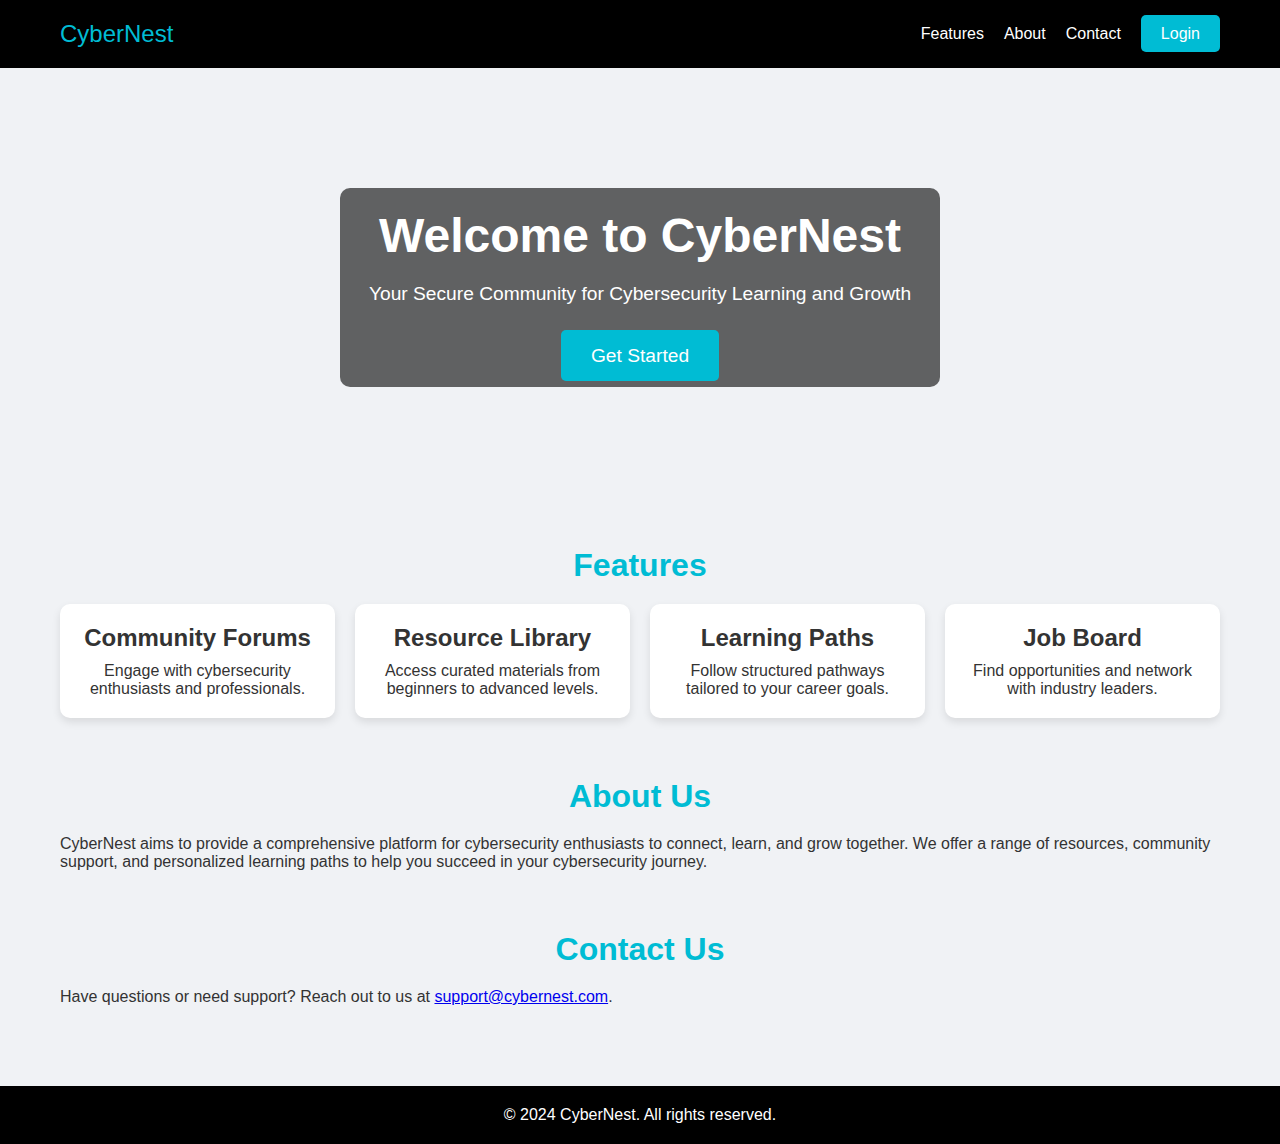
==== landing.html @ 1b8f0452 "Add files via upload" ====
<!DOCTYPE html>
<html lang="en">
<head>
    <meta charset="UTF-8">
    <meta name="viewport" content="width=device-width, initial-scale=1.0">
    <title>CyberNest - Home</title>
    <link rel="stylesheet" href="landingstyles.css">
</head>
<body>
    <header>
        <nav>
            <div class="logo">CyberNest</div>
            <ul>
                <li><a href="#features">Features</a></li>
                <li><a href="#about">About</a></li>
                <li><a href="#contact">Contact</a></li>
                <li><a href="/login" class="login-button">Login</a></li>
            </ul>
        </nav>
    </header>
    <main>
        <section class="hero">
            <div class="hero-content">
                <h1>Welcome to CyberNest</h1>
                <p>Your Secure Community for Cybersecurity Learning and Growth</p>
                <a href="/register" class="cta-button">Get Started</a>
            </div>
        </section>
        <section id="features">
            <h2>Features</h2>
            <div class="features-grid">
                <div class="feature">
                    <h3>Community Forums</h3>
                    <p>Engage with cybersecurity enthusiasts and professionals.</p>
                </div>
                <div class="feature">
                    <h3>Resource Library</h3>
                    <p>Access curated materials from beginners to advanced levels.</p>
                </div>
                <div class="feature">
                    <h3>Learning Paths</h3>
                    <p>Follow structured pathways tailored to your career goals.</p>
                </div>
                <div class="feature">
                    <h3>Job Board</h3>
                    <p>Find opportunities and network with industry leaders.</p>
                </div>
            </div>
        </section>
        <section id="about">
            <h2>About Us</h2>
            <p>CyberNest aims to provide a comprehensive platform for cybersecurity enthusiasts to connect, learn, and grow together. We offer a range of resources, community support, and personalized learning paths to help you succeed in your cybersecurity journey.</p>
        </section>
        <section id="contact">
            <h2>Contact Us</h2>
            <p>Have questions or need support? Reach out to us at <a href="mailto:support@cybernest.com">support@cybernest.com</a>.</p>
        </section>
    </main>
    <footer>
        <p>&copy; 2024 CyberNest. All rights reserved.</p>
    </footer>
</body>
</html>
---- landingstyles.css ----
* {
    box-sizing: border-box;
    margin: 0;
    padding: 0;
    font-family: 'Arial', sans-serif;
}

body {
    background-color: #f0f2f5;
    color: #333333;
}

header {
    background-color: #000000;
    padding: 20px 0;
}

nav {
    display: flex;
    justify-content: space-between;
    align-items: center;
    max-width: 1200px;
    margin: 0 auto;
    padding: 0 20px;
}

.logo {
    font-size: 1.5em;
    color: #00bcd4;
}

nav ul {
    list-style: none;
    display: flex;
    gap: 20px;
}

nav ul li {
    display: inline;
}

nav ul li a {
    color: #ffffff;
    text-decoration: none;
    font-size: 1em;
}

.login-button {
    background-color: #00bcd4;
    padding: 10px 20px;
    border-radius: 5px;
}

.login-button:hover {
    background-color: #0097a7;
}

main {
    max-width: 1200px;
    margin: 0 auto;
    padding: 20px;
}

.hero {
    background: url('lan.jpg') no-repeat center center/cover;
    color: #ffffff;
    text-align: center;
    padding: 100px 20px;
}

.hero-content {
    max-width: 600px;
    margin: 0 auto;
    background: rgba(0, 0, 0, 0.6); /* Dark background for readability */
    padding: 20px;
    border-radius: 10px;
}

.hero h1 {
    font-size: 3em;
    margin-bottom: 20px;
}

.hero p {
    font-size: 1.2em;
    margin-bottom: 40px;
}

.cta-button {
    background-color: #00bcd4;
    color: #ffffff;
    padding: 15px 30px;
    text-decoration: none;
    border-radius: 5px;
    font-size: 1.2em;
}

.cta-button:hover {
    background-color: #0097a7;
}

section {
    margin-bottom: 60px;
}

h2 {
    font-size: 2em;
    margin-bottom: 20px;
    text-align: center;
    color: #00bcd4;
}

.features-grid {
    display: grid;
    grid-template-columns: repeat(auto-fit, minmax(200px, 1fr));
    gap: 20px;
}

.feature {
    background-color: #ffffff;
    padding: 20px;
    border-radius: 10px;
    text-align: center;
    box-shadow: 0 4px 8px rgba(0, 0, 0, 0.1);
}

.feature h3 {
    font-size: 1.5em;
    margin-bottom: 10px;
}

footer {
    background-color: #000000;
    color: #ffffff;
    text-align: center;
    padding: 20px 0;
}

footer p {
    margin: 0;
}
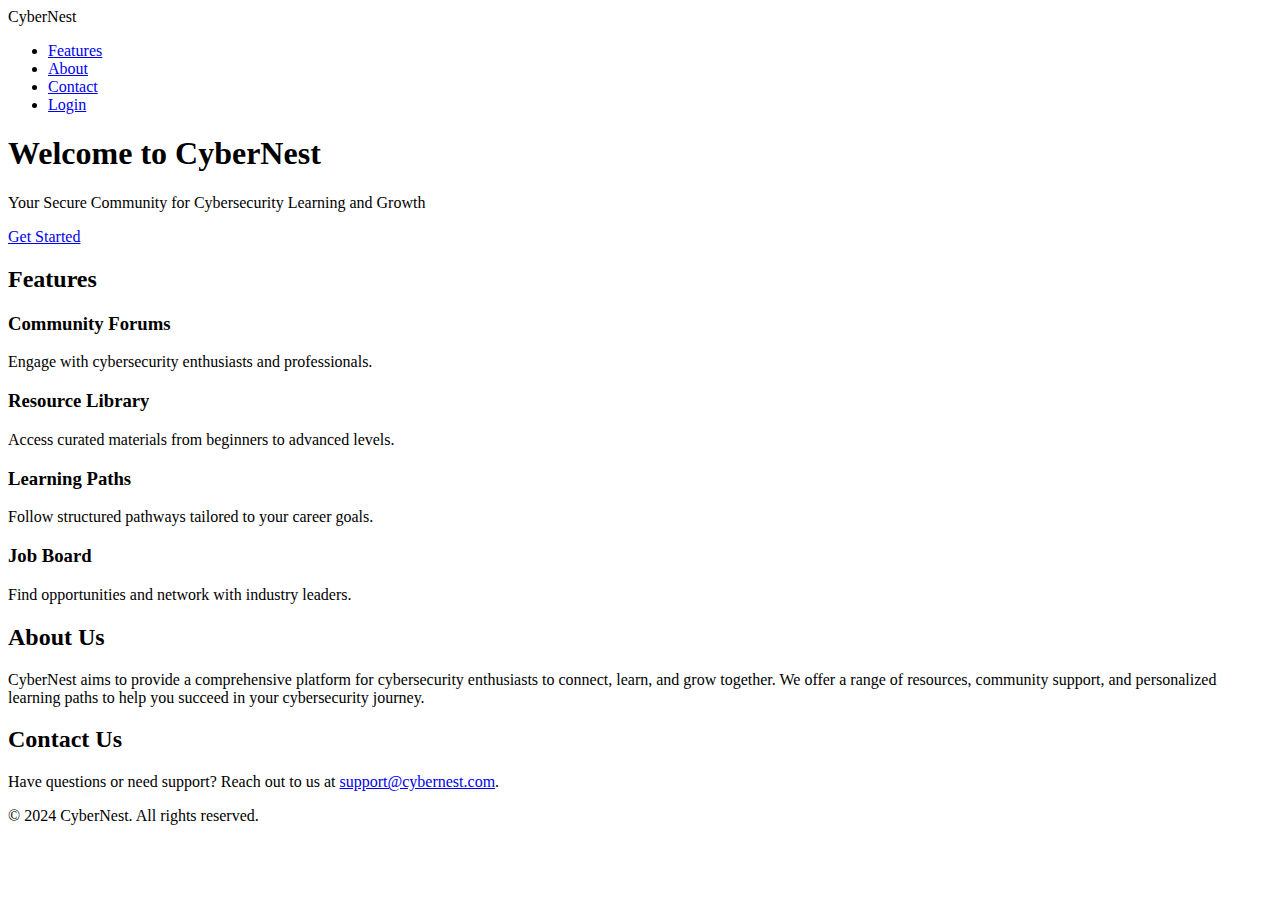
==== commit d2d9d36e: "Update landing.html" ====
--- a/landing.html
+++ b/landing.html
@@ -4,7 +4,7 @@
     <meta charset="UTF-8">
     <meta name="viewport" content="width=device-width, initial-scale=1.0">
     <title>CyberNest - Home</title>
-    <link rel="stylesheet" href="landingstyles.css">
+    <link rel="stylesheet" href="https://github.com/sirdeek/CyberNest/blob/main/landingstyles.css">
 </head>
 <body>
     <header>
